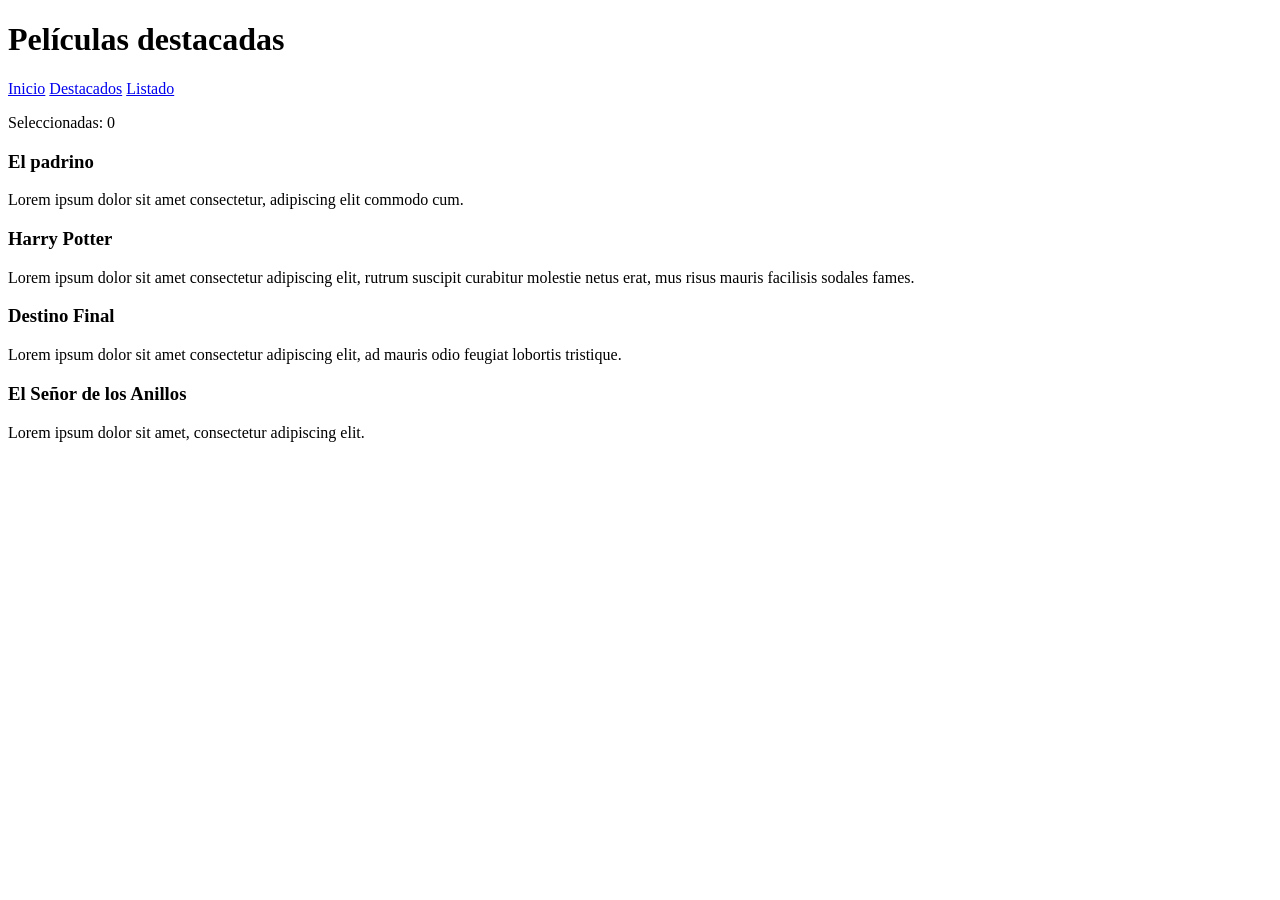
==== destacados.html @ f5713b61 "Se hizo todo el estilo y navegacion" ====
<!DOCTYPE html>
<html lang="es">
<head>
    <meta charset="UTF-8">
    <title>Ejercicio 2</title>
    <link rel="stylesheet" href="style.css">
</head>
<body>

<header>
    <h1>Películas destacadas</h1>

    <nav>
        <a href="index.html">Inicio</a>
        <a href="destacados.html">Destacados</a>
        <a href="listado.html">Listado</a>
    </nav>
</header>

<div class="seccion">

    <p id="contador">Seleccionadas: 0</p>

    <div class="tarjeta">
        <h3>El padrino</h3>
        <p>Lorem ipsum dolor sit amet consectetur, adipiscing elit commodo cum.</p>
    </div>

    <div class="tarjeta">
        <h3>Harry Potter</h3>
        <p>Lorem ipsum dolor sit amet consectetur adipiscing elit, rutrum suscipit curabitur molestie netus erat, mus risus mauris facilisis sodales fames.</p>
    </div>

    <div class="tarjeta">
        <h3>Destino Final</h3>
        <p>Lorem ipsum dolor sit amet consectetur adipiscing elit, ad mauris odio feugiat lobortis tristique.</p>
    </div>

    <div class="tarjeta">
        <h3>El Señor de los Anillos</h3>
        <p>Lorem ipsum dolor sit amet, consectetur adipiscing elit.</p>
    </div>

</div>

<script src="/JavaScript/destacados.js"></script>

</body>
</html>
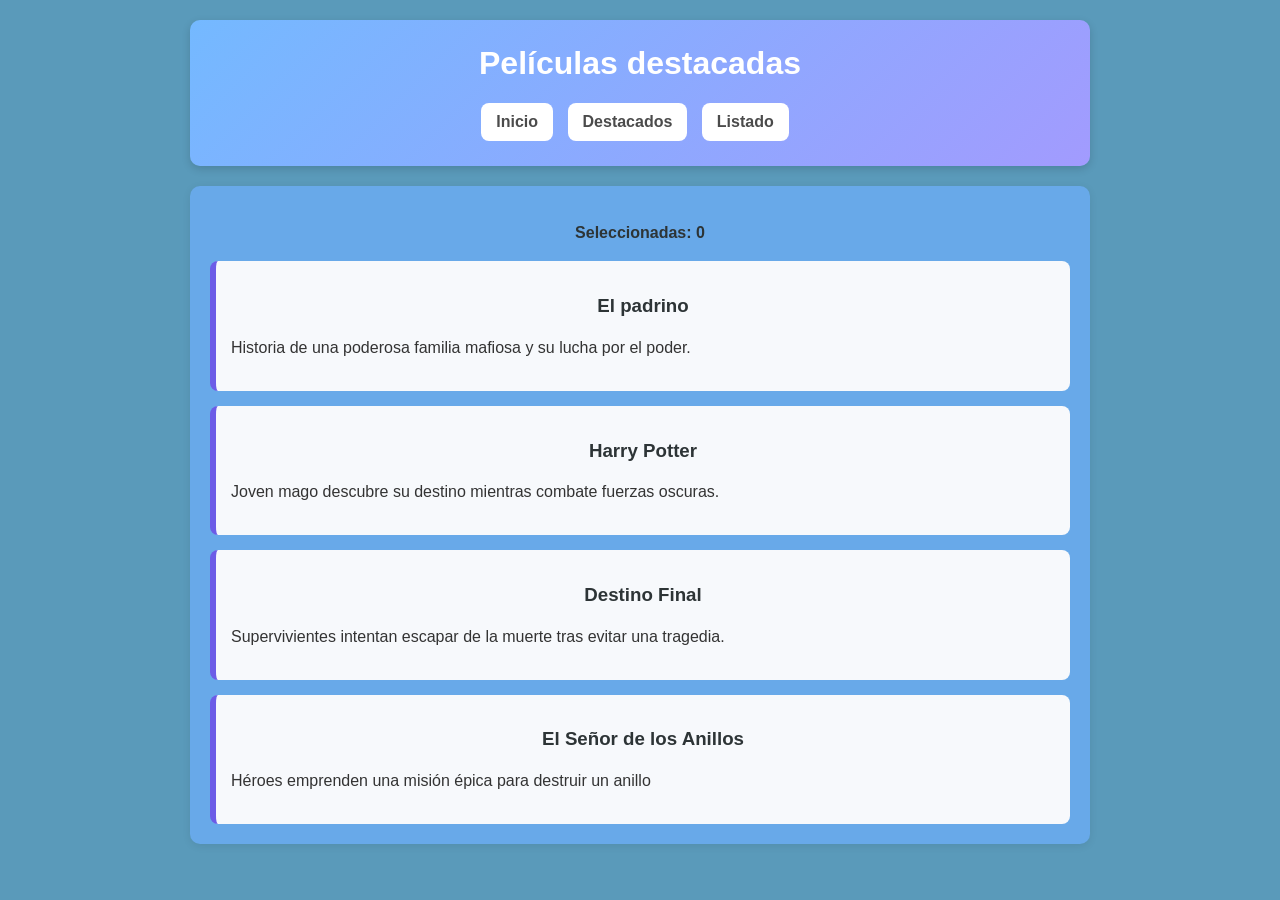
==== commit a833f5cb: "Se modifico la descripcion de las peliculas" ====
--- a/destacados.html
+++ b/destacados.html
@@ -23,22 +23,22 @@
 
     <div class="tarjeta">
         <h3>El padrino</h3>
-        <p>Lorem ipsum dolor sit amet consectetur, adipiscing elit commodo cum.</p>
+        <p>Historia de una poderosa familia mafiosa y su lucha por el poder.</p>
     </div>
 
     <div class="tarjeta">
         <h3>Harry Potter</h3>
-        <p>Lorem ipsum dolor sit amet consectetur adipiscing elit, rutrum suscipit curabitur molestie netus erat, mus risus mauris facilisis sodales fames.</p>
+        <p>Joven mago descubre su destino mientras combate fuerzas oscuras.</p>
     </div>
 
     <div class="tarjeta">
         <h3>Destino Final</h3>
-        <p>Lorem ipsum dolor sit amet consectetur adipiscing elit, ad mauris odio feugiat lobortis tristique.</p>
+        <p>Supervivientes intentan escapar de la muerte tras evitar una tragedia.</p>
     </div>
 
     <div class="tarjeta">
         <h3>El Señor de los Anillos</h3>
-        <p>Lorem ipsum dolor sit amet, consectetur adipiscing elit.</p>
+        <p>Héroes emprenden una misión épica para destruir un anillo</p>
     </div>
 
 </div>
--- a/style.css
+++ b/style.css
@@ -0,0 +1,112 @@
+body {
+    font-family: Arial, Helvetica, sans-serif;
+    background-color: hsl(200, 41%, 54%);
+    max-width: 900px;
+    margin: 20px auto;
+    color: #333;
+}
+
+header {
+    background: linear-gradient(135deg, #74b9ff, #a29bfe);
+    color: white;
+    padding: 25px;
+    border-radius: 10px;
+    margin-bottom: 20px;
+    box-shadow: 0 3px 8px rgba(0, 0, 0, 0.15);
+}
+
+h1 {
+    text-align: center;
+    margin-top: 0;
+}
+
+h2 {
+    text-align: center;
+    color: #2d3436;
+}
+
+h3 {
+    text-align: center;
+    color: #2d3436;
+}
+
+nav {
+    margin-top: 15px;
+    text-align: center;
+}
+
+nav a {
+    text-decoration: none;
+    background-color: white;
+    color: #4b4b4b;
+    padding: 10px 15px;
+    border-radius: 8px;
+    margin-right: 10px;
+    font-weight: bold;
+    transition: 0.3s;
+    display: inline-block;
+}
+
+nav a:hover {
+    background-color: #ffeaa7;
+}
+
+.seccion {
+    background-color: #68a9e9;
+    border-radius: 10px;
+    padding: 20px;
+    margin-bottom: 20px;
+    box-shadow: 0 2px 8px rgba(0, 0, 0, 0.08);
+}
+
+.tarjeta {
+    background-color: #f7f9fc;
+    border-left: 6px solid #6c5ce7;
+    border-radius: 8px;
+    padding: 15px;
+    margin-top: 15px;
+    transition: 0.3s;
+}
+
+.tarjeta:hover {
+    transform: translateY(-2px);
+    box-shadow: 0 3px 10px rgba(0, 0, 0, 0.12);
+}
+
+.seleccionada {
+    background-color: #d4ffd6;
+    border-left: 6px solid #00b894;
+}
+
+button {
+    background-color: #6c5ce7;
+    color: white;
+    border: none;
+    padding: 10px 18px;
+    border-radius: 8px;
+    cursor: pointer;
+    margin-top: 10px;
+    margin-right: 10px;
+    transition: 0.3s;
+}
+
+button:hover {
+    background-color: #594cd1;
+}
+
+#resultado,
+#contador {
+    margin-top: 15px;
+    font-weight: bold;
+    text-align: center;
+    color: #2d3436;
+}
+
+p {
+    line-height: 1.5;
+}
+
+#contenedor,
+#listaMeriendas {
+    margin-top: 20px;
+}
